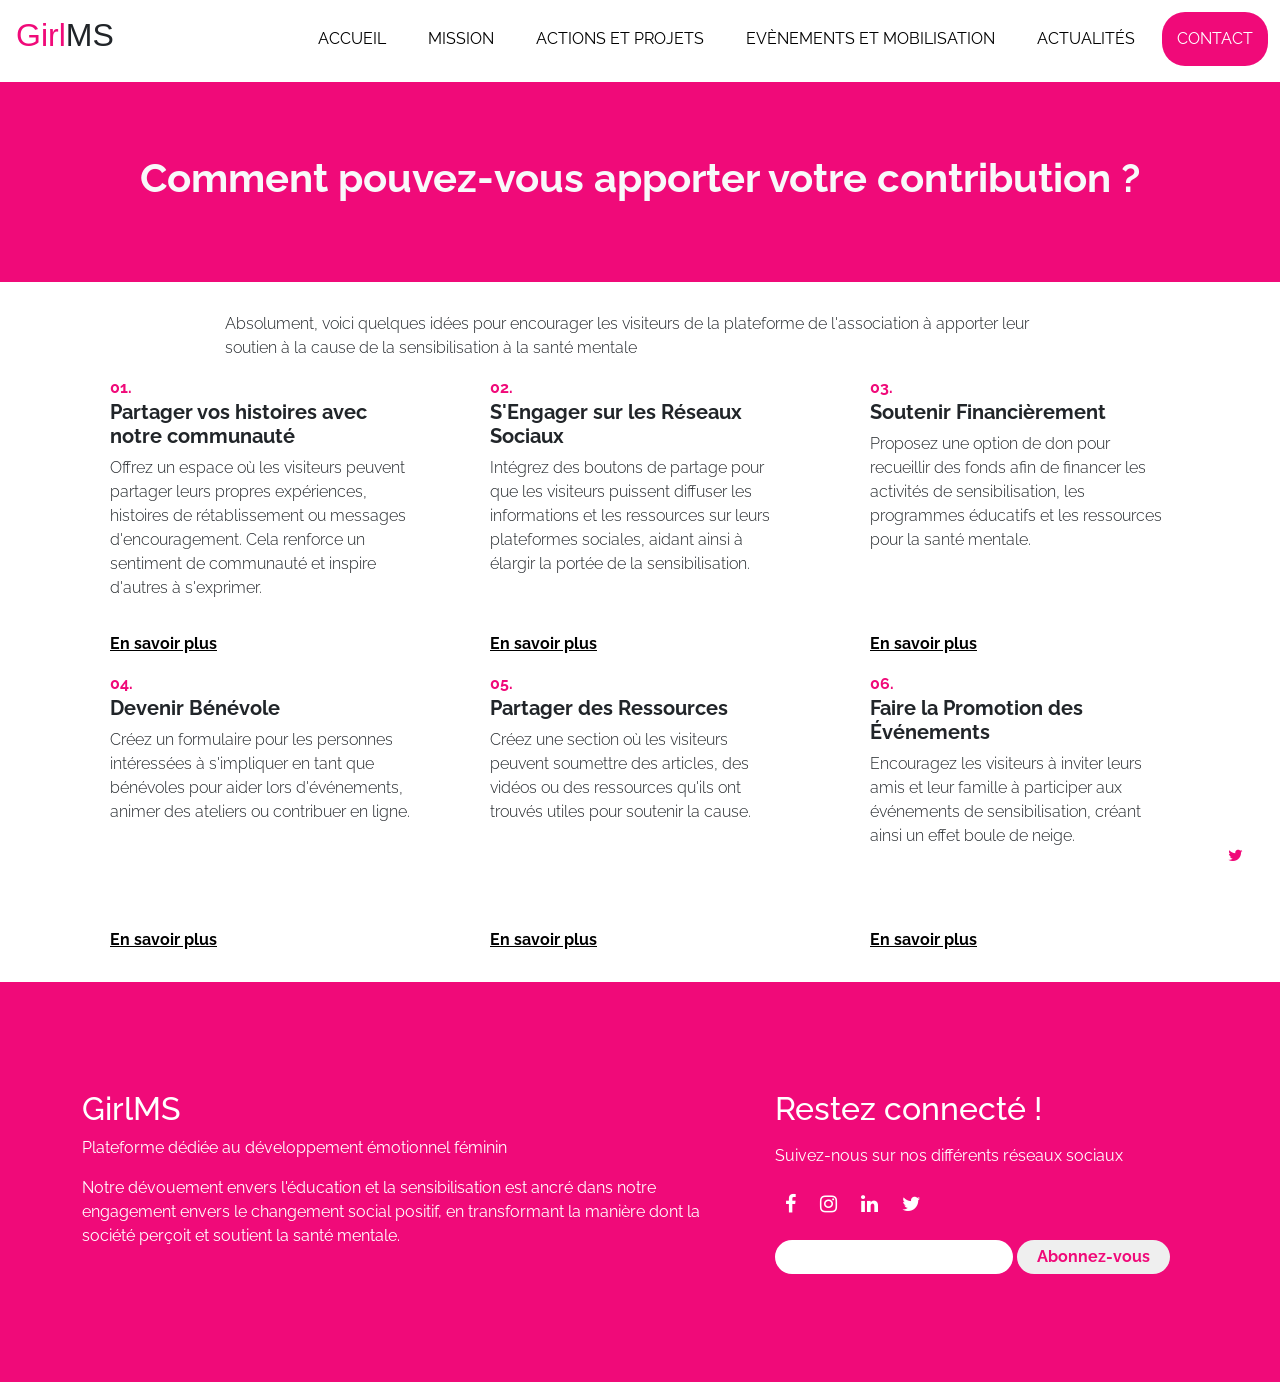
==== soutien.html @ 10e1689d "Ajout de sections dans les pages index et soutien" ====
<!DOCTYPE html>
<html lang="en">
<head>
    <meta charset="UTF-8">
    <meta name="viewport" content="width=device-width, initial-scale=1.0">
    <title>GirlMS</title>
    <link href="https://fonts.googleapis.com/css2?family=Raleway&display=swap" rel="stylesheet">
    <link rel="stylesheet" href="https://cdn.jsdelivr.net/npm/bootstrap@5.3.0/dist/css/bootstrap.min.css" />
    <link rel="stylesheet" href="https://maxcdn.bootstrapcdn.com/font-awesome/4.7.0/css/font-awesome.min.css" />
    <link rel="stylesheet" href="style.css" />
</head>
<body>
     
    <div class="ButtonTop">
        <i class="fa fa-twitter" class="topButton"></i>
    </div>
    
    <nav>
        <div class="logo"><h2><span>Girl</span>MS</h2></div>
        <div class="openMenu"><i class="fa fa-bars"></i></div>
        <ul class="mainMenu">
             <li><a href="index.html">Accueil</a></li>
             <li><a href="index.html#mission">Mission</a></li>
             <li><a href="index.html#actions">Actions et Projets</a></li>
             <li><a href="index.html#evenement">Evènements et Mobilisation</a></li>
             <li><a href="index.html#actualite">Actualités</a></li>
             <li><a href="Contact.html" id="contactButton">Contact</a></li>
             <div class="closeMenu"><i class="fa fa-times"></i></div>
             <span class="icons">
                 <i class="fa fa-facebook"></i>
                 <i class="fa fa-instagram"></i>
                 <i class="fa fa-linkedin"></i>
                 <i class="fa fa-twitter"></i>
             </span>
        </ul>
     </nav>

     <div class="soutien-heros d-flex align-items-center">
        <div class="container">
            <div class="row">
                <div class="col-md-12">
                    <h1 class="fw-bold text-light text-center">Comment pouvez-vous apporter votre contribution ?</h1>
                </div>
            </div>
        </div>
     </div>

     <div class="soutien-ideas d-flex align-items-center">
        <div class="container">
            <div class="row">
                <div class="col-md-9 mx-auto">
                    <p class="fw-light">
                        Absolument, voici quelques idées pour encourager les visiteurs de la plateforme de l'association à apporter leur soutien à la cause de la sensibilisation à la santé mentale
                    </p>
                </div>
            </div>
            <div class="row">
                <div class="col-md-4 d-flex justify-content-center">
                    <div class="soutien-idea-bloc">
                        <span class="fw-bold">01.</span>
                        <h5 class="fw-bold">Partager vos histoires avec notre communauté </h5>
                        <p class="fw-light">Offrez un espace où les visiteurs peuvent partager leurs propres expériences, histoires de rétablissement ou messages d'encouragement. Cela renforce un sentiment de communauté et inspire d'autres à s'exprimer.</p>
                        <p class="fw-bold text-underline mt-3"><a href="#">En savoir plus</a></p>
                    </div>
                </div>
                <div class="col-md-4 d-flex justify-content-center">
                    <div class="soutien-idea-bloc">
                        <span class="fw-bold">02.</span>
                        <h5 class="fw-bold">S'Engager sur les Réseaux Sociaux </h5>
                        <p class="fw-light">Intégrez des boutons de partage pour que les visiteurs puissent diffuser les informations et les ressources sur leurs plateformes sociales, aidant ainsi à élargir la portée de la sensibilisation.</p>
                        <p class="fw-bold text-underline mt-3"><a href="#">En savoir plus</a></p>
                    </div>
                </div>
                <div class="col-md-4 d-flex justify-content-center">
                    <div class="soutien-idea-bloc">
                        <span class="fw-bold">03.</span>
                        <h5 class="fw-bold">Soutenir Financièrement </h5>
                        <p class="fw-light">Proposez une option de don pour recueillir des fonds afin de financer les activités de sensibilisation, les programmes éducatifs et les ressources pour la santé mentale.</p>
                        <p class="fw-bold text-underline mt-3"><a href="#">En savoir plus</a></p>
                    </div>
                </div>
            </div>
            <div class="row mt-3">
                <div class="col-md-4 d-flex justify-content-center">
                    <div class="soutien-idea-bloc">
                        <span class="fw-bold">04.</span>
                        <h5 class="fw-bold">Devenir Bénévole </h5>
                        <p class="fw-light">Créez un formulaire pour les personnes intéressées à s'impliquer en tant que bénévoles pour aider lors d'événements, animer des ateliers ou contribuer en ligne.</p>
                        <p class="fw-bold text-underline mt-3"><a href="#">En savoir plus</a></p>
                    </div>
                </div>
                <div class="col-md-4 d-flex justify-content-center">
                    <div class="soutien-idea-bloc">
                        <span class="fw-bold">05.</span>
                        <h5 class="fw-bold">Partager des Ressources </h5>
                        <p class="fw-light">Créez une section où les visiteurs peuvent soumettre des articles, des vidéos ou des ressources qu'ils ont trouvés utiles pour soutenir la cause.</p>
                        <p class="fw-bold text-underline mt-3"><a href="#">En savoir plus</a></p>
                    </div>
                </div>
                <div class="col-md-4 d-flex justify-content-center">
                    <div class="soutien-idea-bloc">
                        <span class="fw-bold">06.</span>
                        <h5 class="fw-bold">Faire la Promotion des Événements</h5>
                        <p class="fw-light">Encouragez les visiteurs à inviter leurs amis et leur famille à participer aux événements de sensibilisation, créant ainsi un effet boule de neige.</p>
                        <p class="fw-bold text-underline mt-3"><a href="#">En savoir plus</a></p>
                    </div>
                </div>
            </div>
        </div>
     </div>


<footer class="d-flex align-items-center">

    <div class="container">
        <div class="row">
            <div class="col-md-7 d-flex justify-content-center">
                <div>
                    <div class="logoBlanc"><h2>GirlMS</h2></div>
                    <p>Plateforme dédiée au développement émotionnel féminin</p>
                    <p class="mt-3">Notre dévouement envers l'éducation et la sensibilisation est ancré dans notre engagement envers le changement social positif, en transformant la manière dont la société perçoit et soutient la santé mentale.</p>
                </div>
            </div>
            <div class="col-md-5 d-flex justify-content-center">
                <div>
                    <div class="logoBlanc"><h2>Restez connecté !</h2></div>
                    <p class="mt-3">Suivez-nous sur nos différents réseaux sociaux </p>
                    <p class="icons-i">
                        <i class="fa fa-facebook"></i>
                        <i class="fa fa-instagram"></i>
                        <i class="fa fa-linkedin"></i>
                        <i class="fa fa-twitter"></i>
                    </p>

                    <div class="newsletter">
                        <form action="" method="post">
                            <div class="form-group">
                                <input type="text" />
                                <input type="submit" value="Abonnez-vous" />
                            </div>
                        </form>
                    </div>
                </div>            
            </div>
        </div>
    </div>

</footer>
<script src="https://code.jquery.com/jquery-3.7.0.min.js"></script>   
<script src="https://cdn.jsdelivr.net/npm/bootstrap@5.3.0/dist/js/bootstrap.bundle.min.js"></script>
<script src="https://cdn.jsdelivr.net/npm/@popperjs/core@2.11.8/dist/umd/popper.min.js"></script>
<script src="https://cdn.jsdelivr.net/npm/bootstrap@5.3.0/dist/js/bootstrap.min.js"></script>
<script src="script.js"></script>
</body>
</html>
---- style.css ----
:root{
    --colorP:rgb(240, 10, 121);
    /* --colorS:rgb(61, 213, 252); */
}

*{
    box-sizing: border-box;
    margin:0;
    padding:0;
}

.ButtonTop{
    height:50px;
    width:50px;
    background-color: white;
    border-radius:50%;
    display:flex;
    justify-content: center;
    align-items: center;
    position:fixed;
    right:20px;
    bottom:20px;
    cursor:pointer;
    color:var(--colorP);
}
.topButton{
   
}
body{
    font-family: 'Raleway', sans-serif;
}
img{
    width:100%;
    height:auto;
}
.colorP{
    color:var(--colorP);
}
.borderP{
border:1px solid var(--colorP);
}
nav{
    display: flex;
    justify-content: space-between;
} 
nav .mainMenu{
    display: flex;
    list-style: none;
} 
nav .mainMenu li{
    padding-right:12px;
}   
nav .mainMenu li a, .savoir-plus{
    display: inline-block;
    padding:15px;
    text-decoration: none;
    text-transform: uppercase;
    color:black;
    font-size:1rem;
}

nav .mainMenu li a:hover{
    color: var(--colorP);
} 
#contactButton{
    background: var(--colorP);
    border-radius: 23px;
    color:white;
}

nav .mainMenu .closeMenu, .icons i{
    font-size:2rem;
    display: none;
    cursor:pointer;   
}
nav .openMenu{
    display:none;
}
.fa-facebook:hover{color:black;}
.fa-twitter:hover{color:black;}
.fa-instagram:hover{color:black;}
.fa-linkedin:hover{color:black;}

nav .logo{
    margin:6px;
    font-size:25px;
    cursor:pointer;
    font-family:Impact, Haettenschweiler, 'Arial Narrow Bold', sans-serif;
}
.logo h2{
    padding: 10px;
}
.logo h2 span{
    color:var(--colorP);
}
nav .mainMenu li{
    padding-top:12px;
} 
nav .openMenu{
    padding:19px;
    font-size:1.5rem;
}
.section1{
    background: linear-gradient(to bottom, rgba(0, 0, 0, 0.30), rgba(0, 0, 0, 0.30)),url("images/two-g.jpg");
    height:500px;
    background-position:center 23%;
    background-size: cover;
}
.savoir-plus{
    background-color:var(--colorP);
    color:white;
    border-radius: 25px;
  }

.who-are-we, .actions,.calendrier{
  background-color: transparent;
  height:500px;
}
.projets{
    background-color: var(--colorP) !important;
    color:white;
    height:550px !important;
}
.soutien-heros{
    background-color: var(--colorP);
    height:200px;
}
.soutien-ideas{
    background-color: transparent;
    height:700px;
}
.soutien-idea-bloc{
    position: relative;
    width:300px;
    height:280px;
}
.soutien-idea-bloc span{
  color:var(--colorP);
}
.soutien-idea-bloc a{
    color:black;
    position: absolute;
    bottom:0;
}
.avis{
    background-color: var(--colorP);
    height:400px; 
}
footer{
    background-color: var(--colorP);
    height:400px; 
    color:white;
}
.newsletter input{
    border-radius:25px;
    padding:5px 20px;
    border:none;
}
.newsletter input[type="submit"]{
    color:var(--colorP);
    font-weight: bold;
}
footer .icons-i i{
  padding: 10px;
  font-size: 20px;
}
.accroche{
    background: linear-gradient(to bottom, rgba(0, 0, 0, 0.30), rgba(0, 0, 0, 0.30)),url("images/pose.jpg");
    height:500px;
    background-position:90% 13%;
    background-size: cover;
}
.accroche .bloc{
    border:1px solid white;
    height:400px;
}
/* .avis-commentaire::before{
   content :"“";
   font-size:23px;
}
.avis-commentaire::after{
    content:"”";
    font-size:23px;
} */
.avis-img{
    width:90%;
}
.avis-img img{
    border-radius: 50%;
    object-fit: cover;
    /* object-position:8px; */
}
.mission{
    background-color: var(--colorP);
    height:500px;
    color:white;
}
.mission-img{
    width:100%;
}
.projet-content{
    width:80%;
    border:1px solid white;
    height:300px;
    padding:15px;
    position:relative;
}
.projet-content .voir-plus{
    position:absolute;
    bottom:10px;
    left:23%;
    padding:13px 30px;
    background-color: white;
    color:var(--colorP);
    text-decoration: none;
    border-radius:23px;
}
table thead tr th{
    background-color:var(--colorP);
}
.actualite{
    height:550px !important;
}
.actualite-bloc{
    width:80%;
}
.participer, .soutien{
    padding:13px 30px;
    text-decoration: none;
    border-radius:23px;
    display: inline-block;
}
.participer{
    background-color: white;
    color:var(--colorP);
    border:1px solid var(--colorP);
}
.soutien{
    background-color:var(--colorP);
    color:white;
}
@media(max-width:800px){
    .fa-bars{
        display: block;
    }
    nav .mainMenu{
        height: 100vh;
        position:fixed;
        top:0;
        right:0;
        left: 0;
        z-index:10;
        flex-direction: column;
        justify-content: center;
        align-items: center;
        transition: top 1s ease;
        display: none;
        background-color: white;
    }
    nav .mainMenu .closeMenu{
        display: block;
        position:absolute;
        top:20px;
        right:20px;
    }
    nav .openMenu{
        display:block;
    }
    nav .mainMenu li a:hover{
         background: none;
         color: var(--colorP);
         font-size: 1.2rem;
    }
    .icons i{
        display: inline-block;
        padding:12px; 
    }
}
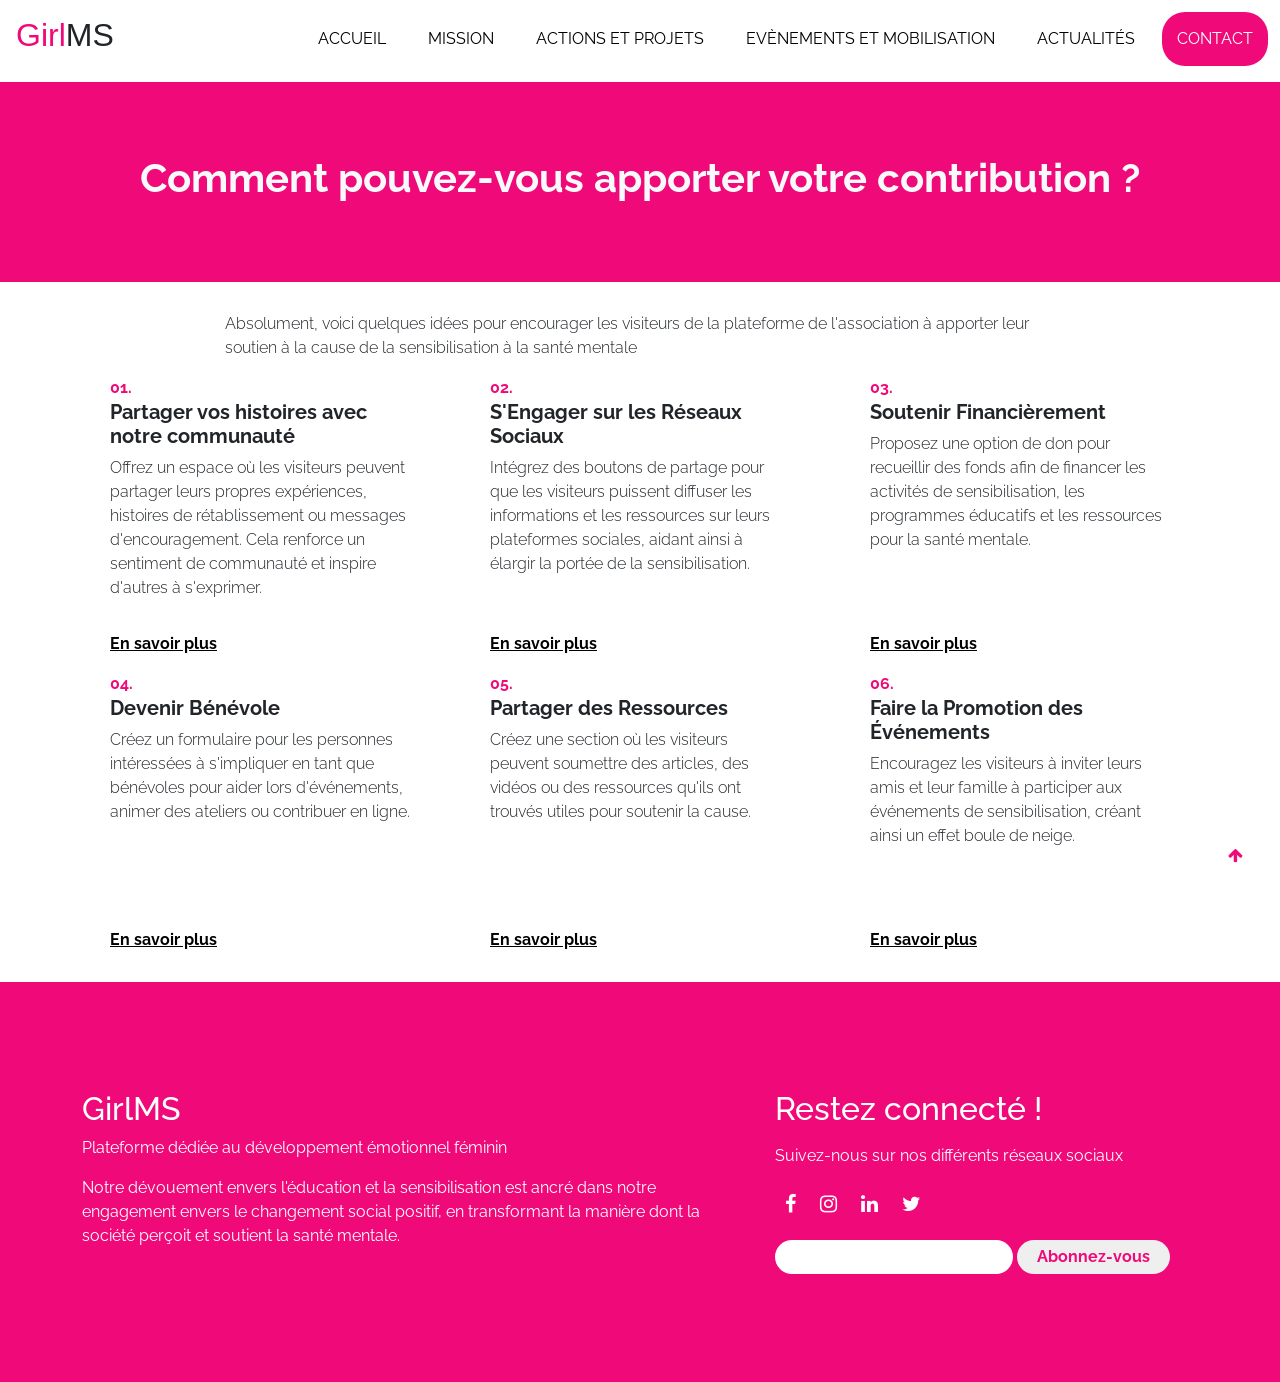
==== commit d2cb0eaf: "Modification de l'icon pour remonter" ====
--- a/soutien.html
+++ b/soutien.html
@@ -12,7 +12,7 @@
 <body>
      
     <div class="ButtonTop">
-        <i class="fa fa-twitter" class="topButton"></i>
+        <i class="fa fa-arrow-up" class="topButton"></i>
     </div>
     
     <nav>
